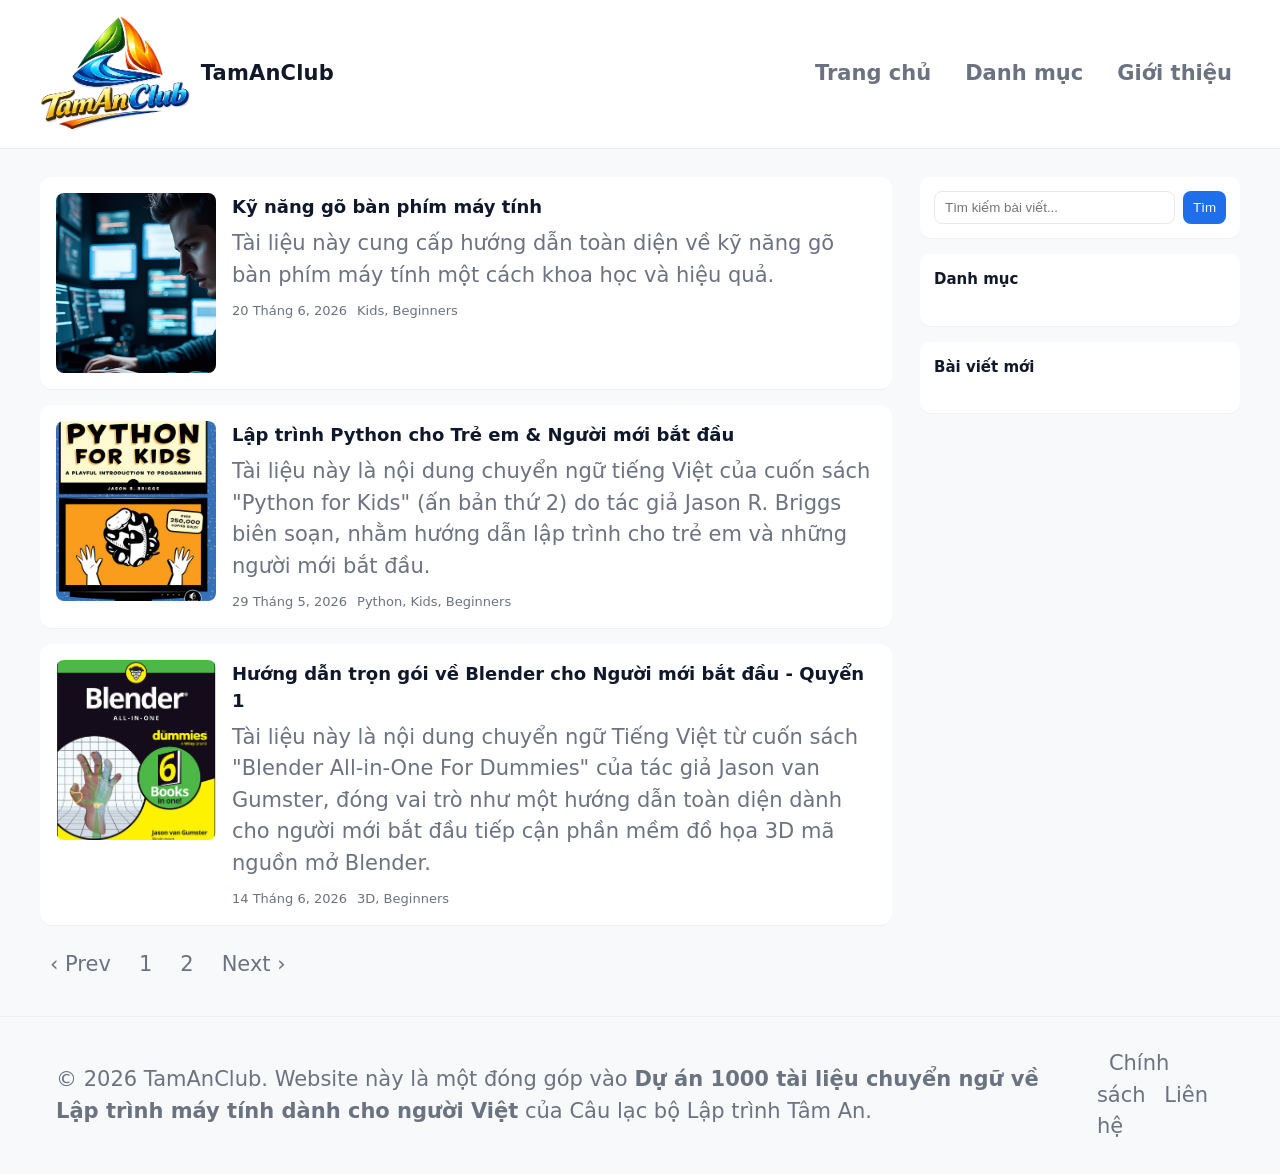
==== index.html @ e0fcc2ea "start The Project" ====
<!doctype html>
<html lang="vi">
<head>
  <meta charset="utf-8" />
  <meta name="viewport" content="width=device-width,initial-scale=1" />
  <title>TamAnClub — Trang chủ</title>
  <meta name="description" content="Blog kỹ thuật: bài viết, hướng dẫn, tài liệu lập trình." />
  <link rel="icon" href="assets/images/favicon.png" />
  <link rel="stylesheet" href="assets/css/style.css" />
</head>
<body>
  <header class="site-header">
    <div class="container header-inner">
      <a class="logo" href="index.html">
        <img src="assets/images/TamAnClub_logo.png" alt="TamAnClub Logo" height="120" />
        <span class="site-title">TamAnClub</span>
      </a>

      <nav class="main-nav">
        <a href="index.html">Trang chủ</a>
        <!-- <a href="search.html">Tìm kiếm</a> -->
        <a href="categories.html">Danh mục</a>
        <a href="about.html">Giới thiệu</a>
      </nav>

      <!-- <div class="header-actions">
        <a class="btn btn-primary" href="search.html">Tìm kiếm</a>
      </div> -->
    </div>
  </header>

  <main class="container site-main">
    <div class="layout">
      <!-- Main article list -->
      <section class="content">

        <!-- Typing Guide -->
        <article class="post-card" data-title="Kỹ năng gõ bàn phím máy tính" data-tags="html,frontend">
          <a class="post-thumb" href="posts/typing-guide.html">
            <img src="assets/images/typing-guide.png" alt="Kỹ năng gõ bàn phím máy tính">
          </a>
          <div class="post-body">
            <h2 class="post-title"><a href="posts/typing-guide.html">Kỹ năng gõ bàn phím máy tính</a></h2>
            <p class="post-excerpt">Tài liệu này cung cấp hướng dẫn toàn diện về kỹ năng gõ bàn phím máy tính một cách khoa học và hiệu quả.</p>
            <div class="post-meta">
              <time datetime="2026-05-01">20 Tháng 6, 2026</time>
              <span class="post-tags">Kids, Beginners</span>
            </div>
          </div>
        </article>

        <!-- Python for Kids 2nd -->
        <article class="post-card" data-title="Lập trình Python cho Trẻ em & Người mới bắt đầu" data-tags="html,frontend">
          <a class="post-thumb" href="posts/python-for-kids-2nd.html">
            <img src="assets/images/python-for-kids-2nd.png" alt="Lập trình Python cho Trẻ em & Người mới bắt đầu">
          </a>
          <div class="post-body">
            <h2 class="post-title"><a href="posts/python-for-kids-2nd.html">Lập trình Python cho Trẻ em & Người mới bắt đầu</a></h2>
            <p class="post-excerpt">Tài liệu này là nội dung chuyển ngữ tiếng Việt của cuốn sách "Python for Kids" (ấn bản thứ 2) do tác giả Jason R. Briggs biên soạn, nhằm hướng dẫn lập trình cho trẻ em và những người mới bắt đầu.</p>
            <div class="post-meta">
              <time datetime="2026-05-01">29 Tháng 5, 2026</time>
              <span class="post-tags">Python, Kids, Beginners</span>
            </div>
          </div>
        </article>
        
        <!-- Blender All-in-One for Dummies -->
        <article class="post-card" data-title="Hướng dẫn trọn gói về Blender cho Người mới bắt đầu - Quyển 1" data-tags="html,frontend">
          <a class="post-thumb" href="posts/blender-all-in-one-for-dummies.html">
            <img src="assets/images/blender-all-in-one-for-dummies.png" alt="Lập trình Python cho Trẻ em & Người mới bắt đầu">
          </a>
          <div class="post-body">
            <h2 class="post-title"><a href="posts/blender-all-in-one-for-dummies.html">Hướng dẫn trọn gói về Blender cho Người mới bắt đầu - Quyển 1</a></h2>
            <p class="post-excerpt">Tài liệu này là nội dung chuyển ngữ Tiếng Việt từ cuốn sách "Blender All-in-One For Dummies" của tác giả Jason van Gumster, đóng vai trò như một hướng dẫn toàn diện dành cho người mới bắt đầu tiếp cận phần mềm đồ họa 3D mã nguồn mở Blender.</p>
            <div class="post-meta">
              <time datetime="2026-05-01">14 Tháng 6, 2026</time>
              <span class="post-tags">3D, Beginners</span>
            </div>
          </div>
        </article>

        <!-- Thêm các post-card khác tương tự -->
        <!-- <article class="post-card" data-title="CSS Flexbox từ zero đến pro" data-tags="css,layout">
          <a class="post-thumb" href="posts/css-flexbox.html">
            <img src="assets/images/thumb-flexbox.png" alt="CSS Flexbox">
          </a>
          <div class="post-body">
            <h2 class="post-title"><a href="posts/css-flexbox.html">CSS Flexbox từ zero đến pro</a></h2>
            <p class="post-excerpt">Các ví dụ thực tế, pattern layout và cách kết hợp với Grid.</p>
            <div class="post-meta">
              <time datetime="2026-04-12">12 Tháng 4, 2026</time>
              <span class="post-tags">CSS, Layout</span>
            </div>
          </div>
        </article> -->

        <!-- Pagination (mẫu) -->
        <nav class="pagination">
          <a class="page-link" href="#prev" aria-label="Trang trước">‹ Prev</a>
          <a class="page-link" href="#1">1</a>
          <a class="page-link" href="#2">2</a>
          <a class="page-link" href="#next" aria-label="Trang sau">Next ›</a>
        </nav>
      </section>

      <!-- Sidebar -->
      <aside class="sidebar">
        <div class="widget search-widget">
          <form action="search.html" method="get" class="search-form">
            <input name="q" type="search" placeholder="Tìm kiếm bài viết..." aria-label="Tìm kiếm"/>
            <button type="submit">Tìm</button>
          </form>
        </div>

        <div class="widget widget-categories">
          <h3>Danh mục</h3>
          <ul>
            <!-- <li><a href="categories/frontend.html">Frontend</a></li>
            <li><a href="categories/backend.html">Backend</a></li>
            <li><a href="categories/devops.html">DevOps</a></li>
            <li><a href="categories/tools.html">Tools</a></li> -->
          </ul>
        </div>

        <div class="widget widget-recent">
          <h3>Bài viết mới</h3>
          <ul>
            <!-- <li><a href="posts/async-js.html">Async/await từng bước</a></li>
            <li><a href="posts/node-deploy.html">Deploy Node.js tĩnh</a></li>
            <li><a href="posts/accessibility.html">Accessibility cơ bản</a></li> -->
          </ul>
        </div>
      </aside>
    </div>
  </main>

  <footer class="site-footer">
    <div class="container">
      <div class="footer-inner">
        <p>© 2026 TamAnClub. Website này là một đóng góp vào <b>Dự án 1000 tài liệu chuyển ngữ về Lập trình máy tính dành cho người Việt</b> của Câu lạc bộ Lập trình Tâm An.</p>
        <nav class="footer-nav">
          <a href="privacy.html">Chính sách</a>
          <a href="about.html">Liên hệ</a>
        </nav>
      </div>
    </div>
  </footer>

  <script src="assets/js/main.js"></script>
</body>
</html>
---- assets/css/style.css ----
:root{
  --bg:#f8f9fb;
  --card:#ffffff;
  --muted:#6b7280;
  --accent:#1f6feb;
  --max-w:1200px;
  --radius:10px;
  --container-pad:16px;
  --font-sans: Inter, system-ui, -apple-system, "Segoe UI", Roboto, "Helvetica Neue", Arial;
}
*{box-sizing:border-box}
html,body{height:100%}
body{
  margin:0;
  font-family:var(--font-sans);
  background:var(--bg);
  color:#111827;
  -webkit-font-smoothing:antialiased;
  -moz-osx-font-smoothing:grayscale;
  line-height:1.5;
  font-size:21px;
}

/* Container */
.container{
  width:calc(100% - 2*var(--container-pad));
  max-width:var(--max-w);
  margin:0 auto;
  padding:0 var(--container-pad);
}

/* Header */
.site-header{
  background:#fff;
  border-bottom:1px solid #e6e9ee;
  position:sticky;
  top:0;
  z-index:50;
}
.header-inner{
  display:flex;
  align-items:center;
  justify-content:space-between;
  gap:16px;
  padding:14px 0;
}
.logo{display:flex;align-items:center;gap:10px;text-decoration:none;color:inherit}
.logo img{display:block}
.site-title{font-weight:700;letter-spacing:0.2px}

/* Nav */
.main-nav{display:flex;gap:18px}
.main-nav a{color:var(--muted);text-decoration:none;padding:6px 8px;border-radius:6px;font-weight:600}
.main-nav a:hover{background:rgba(31,111,235,0.06);color:var(--accent)}

/* Header actions */
.header-actions .btn{background:var(--accent);color:#fff;padding:8px 12px;border-radius:8px;text-decoration:none;font-weight:600}
.header-actions .btn:hover{opacity:0.95}

/* Layout */
.site-main{padding:28px 0}
.layout{display:grid;grid-template-columns:1fr 320px;gap:28px;align-items:start}

/* Content / cards */
.post-card{
  display:flex;
  gap:16px;
  background:var(--card);
  padding:16px;
  border-radius:12px;
  box-shadow:0 1px 0 rgba(16,24,40,0.04);
  margin-bottom:16px;
  align-items:flex-start;
}
.post-image {width:auto; display: flex; justify-content: center;}
.post-image img{height: 600px;}
.post-thumb img{width:160px;height:180px;object-fit:cover;border-radius:8px;display:block}
.post-body{flex:1}
.post-title{margin:0 0 8px 0;font-size:18px}
.post-title a{text-decoration:none;color:#0f172a}
.post-excerpt{margin:0 0 10px;color:var(--muted)}
.post-meta{font-size:13px;color:var(--muted);display:flex;gap:10px;align-items:center}

/* Pagination */
.pagination{display:flex;gap:8px;margin-top:14px}
.page-link{padding:8px 10px;background:transparent;border-radius:8px;color:var(--muted);text-decoration:none}
.page-link:hover{background:#eef2ff;color:var(--accent)}

/* Sidebar widgets */
.sidebar .widget{background:var(--card);padding:14px;border-radius:10px;margin-bottom:16px;box-shadow:0 1px 0 rgba(16,24,40,0.03)}
.widget h3{margin:0 0 8px 0;font-size:15px}
.search-form{display:flex;gap:8px}
.search-form input[type="search"]{flex:1;padding:8px 10px;border:1px solid #e6e9ee;border-radius:8px;background:transparent}
.search-form button{background:var(--accent);color:#fff;border:none;padding:8px 10px;border-radius:8px;cursor:pointer}

/* Footer */
.site-footer{padding:18px 0;background:transparent;border-top:1px solid #eef2f6}
.footer-inner{display:flex;justify-content:space-between;align-items:center;gap:12px;padding:8px 0;color:var(--muted)}
.footer-nav a{text-decoration:none;color:var(--muted);margin-left:12px}

/* Responsive */
@media (max-width:980px){
  .layout{grid-template-columns:1fr}
  .main-nav{display:none}
  .header-actions .btn{display:inline-block}
  .post-thumb img{width:140px;height:88px}
}
@media (max-width:520px){
  :root{font-size:15px}
  .post-card{flex-direction:column}
  .post-thumb img{width:100%;height:160px}
  .footer-inner{flex-direction:column;align-items:flex-start;gap:6px}
}
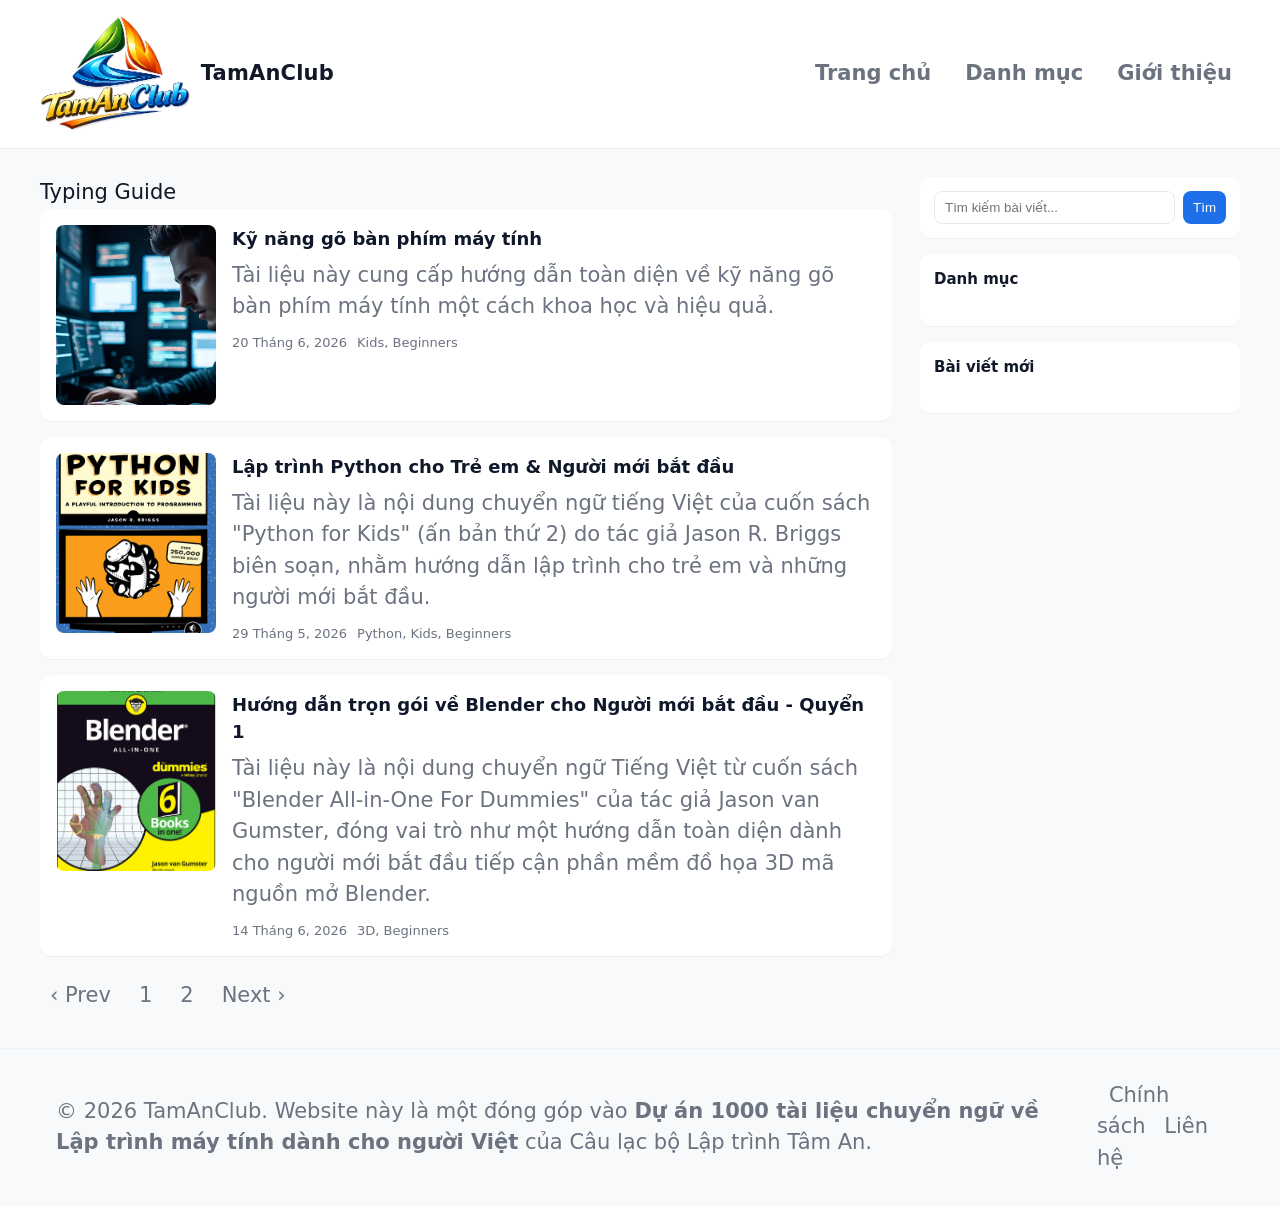
==== commit e9f08100: "update About" ====
--- a/index.html
+++ b/index.html
@@ -34,7 +34,7 @@
       <!-- Main article list -->
       <section class="content">
 
-        <!-- Typing Guide -->
+        Typing Guide
         <article class="post-card" data-title="Kỹ năng gõ bàn phím máy tính" data-tags="html,frontend">
           <a class="post-thumb" href="posts/typing-guide.html">
             <img src="assets/images/typing-guide.png" alt="Kỹ năng gõ bàn phím máy tính">
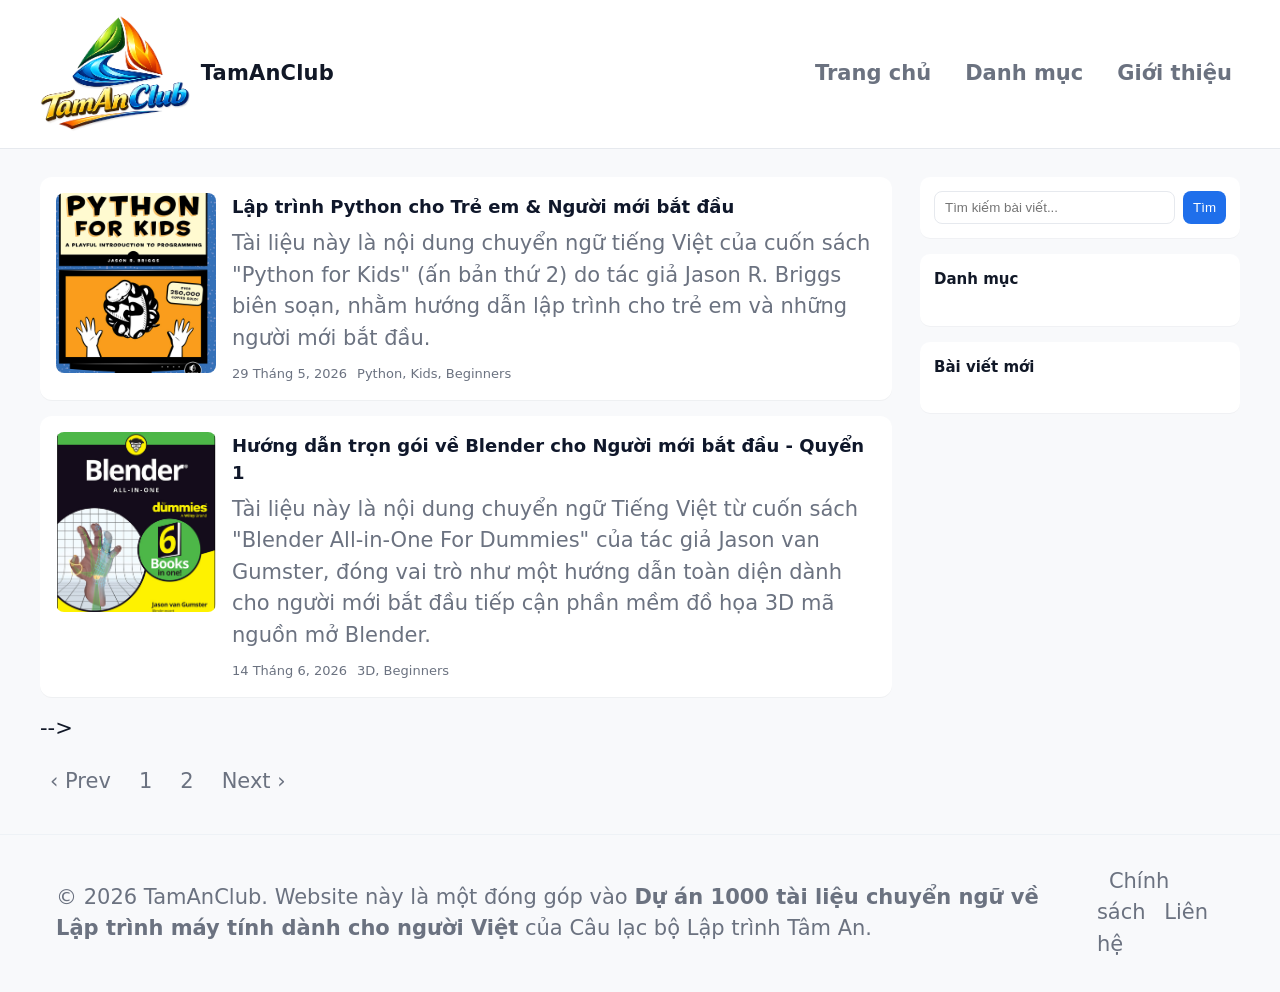
==== commit f367ba71: "hide internal posts" ====
--- a/index.html
+++ b/index.html
@@ -34,7 +34,7 @@
       <!-- Main article list -->
       <section class="content">
 
-        Typing Guide
+        <!-- Typing Guide
         <article class="post-card" data-title="Kỹ năng gõ bàn phím máy tính" data-tags="html,frontend">
           <a class="post-thumb" href="posts/typing-guide.html">
             <img src="assets/images/typing-guide.png" alt="Kỹ năng gõ bàn phím máy tính">
@@ -77,7 +77,7 @@
               <span class="post-tags">3D, Beginners</span>
             </div>
           </div>
-        </article>
+        </article> -->
 
         <!-- Thêm các post-card khác tương tự -->
         <!-- <article class="post-card" data-title="CSS Flexbox từ zero đến pro" data-tags="css,layout">
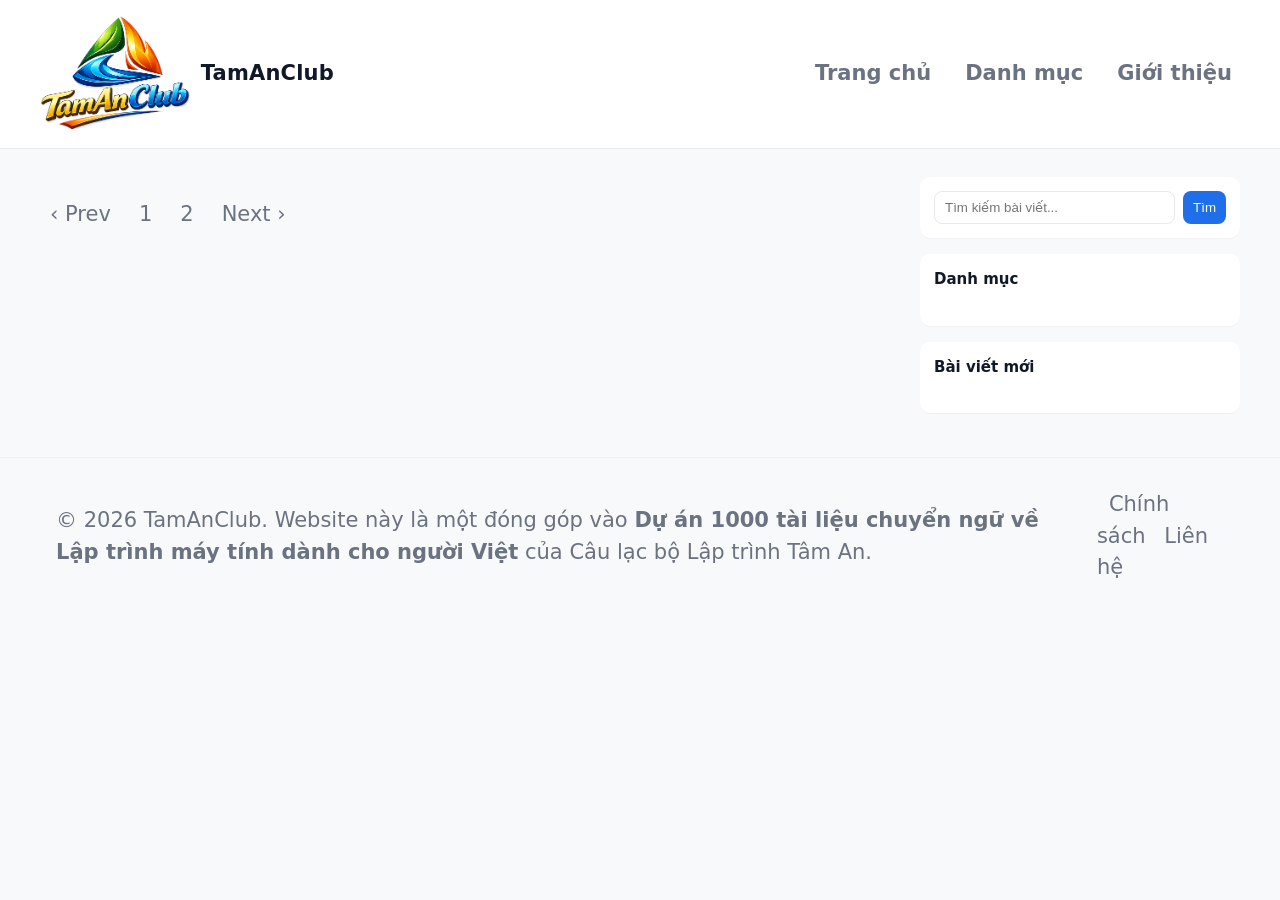
==== commit 5dcb8b44: "hide internal posts" ====
--- a/index.html
+++ b/index.html
@@ -49,7 +49,7 @@
           </div>
         </article>
 
-        <!-- Python for Kids 2nd -->
+        <!-- Python for Kids 2nd
         <article class="post-card" data-title="Lập trình Python cho Trẻ em & Người mới bắt đầu" data-tags="html,frontend">
           <a class="post-thumb" href="posts/python-for-kids-2nd.html">
             <img src="assets/images/python-for-kids-2nd.png" alt="Lập trình Python cho Trẻ em & Người mới bắt đầu">
@@ -62,9 +62,9 @@
               <span class="post-tags">Python, Kids, Beginners</span>
             </div>
           </div>
-        </article>
+        </article> -->
         
-        <!-- Blender All-in-One for Dummies -->
+        <!-- Blender All-in-One for Dummies
         <article class="post-card" data-title="Hướng dẫn trọn gói về Blender cho Người mới bắt đầu - Quyển 1" data-tags="html,frontend">
           <a class="post-thumb" href="posts/blender-all-in-one-for-dummies.html">
             <img src="assets/images/blender-all-in-one-for-dummies.png" alt="Lập trình Python cho Trẻ em & Người mới bắt đầu">
